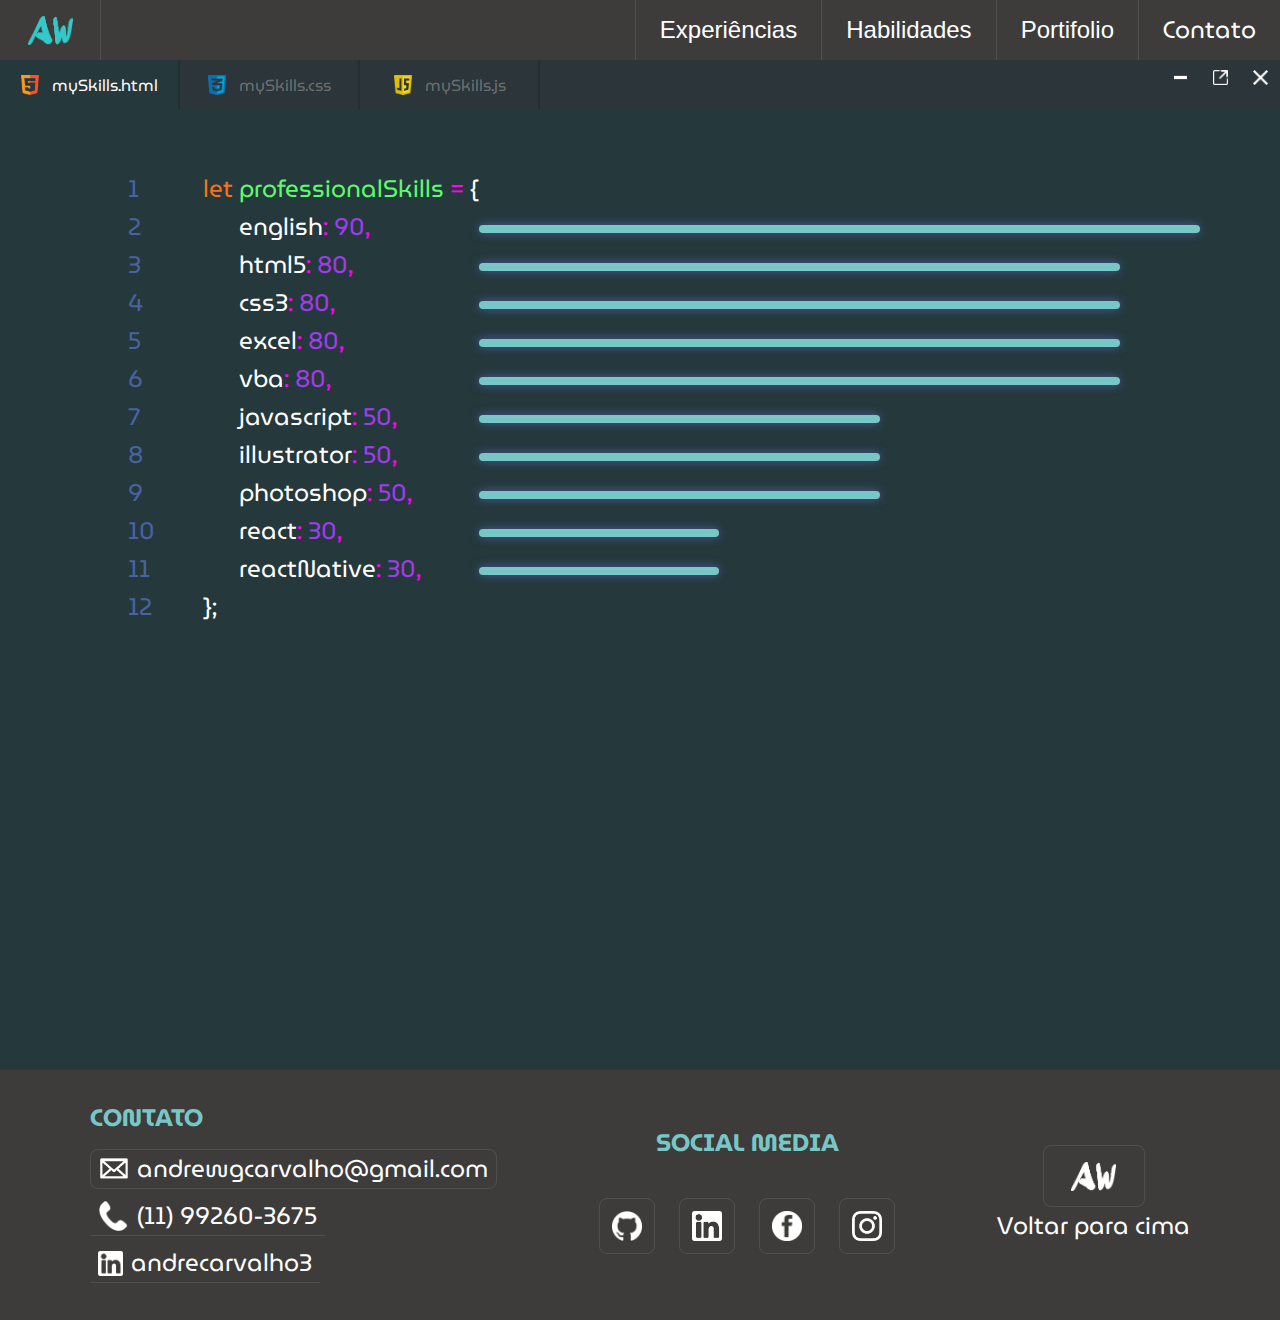
==== views/professional.html @ 93c4c9c8 "adding all pages" ====
<!DOCTYPE html>
<html lang="en">
    <head>
        <meta charset="UTF-8">
        <meta name="viewport" content="width=device-width, initial-scale=1.0">
        <title>Profissional

        </title>

        <link href="https://fonts.googleapis.com/css2?family=MuseoModerno:wght@400;600;800&display=swap" rel="stylesheet">

        <link rel="stylesheet" href="../styles/reset.css">
        <link rel="stylesheet" href="../styles/professional.css">
        <link rel="stylesheet" href="../styles/responsive.css">

    </head>
    <body>

         <header>
            <a class="aw-home" href="../index.html">
                <div id="icon-home"></div>
            </a>

            <div class="right-menu">
                <button class="menu-button">Experiências</button>
                <div class="dropdown-menu">
                    <a href="./education.html">Educação</a>
                    <a href="./exchange.html">Intercâmbio</a>
                    <a href="./internship.html">Estágio</a>
                    <a href="./freelance.html">Free Lances</a>
                </div>
            </div>

            <div class="right-menu">
                <button class="menu-button">Habilidades</button>
                <div class="dropdown-menu">
                    <a href="./professional.html">Profissionais</a>
                    <a href="./personal.html">Pessoais</a>                    
                    <a href="./courses.html">Cursos</a>
                </div>
            </div>

            <div class="right-menu">
                <button class="menu-button">Portifolio</button>
                <div class="dropdown-menu">
                    <a href="./web.html">Web</a>
                    <a href="./freelance.html">Design</a>

                </div>
            </div>

            <a class="a-contact" href="#contact">Contato</a>
        </header>

        <div id="main-professional">
            <div class="tab-title">
                <div class="html-tab1">
                    <div class="html-icon"></div>
                    mySkills.html
                </div>
                <div class="html-tab">
                    <div class="css-icon"></div>
                    mySkills.css</div>
                <div class="html-tab">
                    <div class="js-icon"></div>
                    mySkills.js
                </div>
                <div class="menu-fechar">
                    <div class="icon-minimize"></div>
                    <div class="icon-maximize"></div>
                    <div class="icon-fechar"></div>

                </div>

            </div>

            <div class="code">

                <div class="numbers-box">
                    <p class="numbers">1</p>
                    <p class="numbers">2</p>
                    <p class="numbers">3</p>
                    <p class="numbers">4</p>
                    <p class="numbers">5</p>
                    <p class="numbers">6</p>
                    <p class="numbers">7</p>
                    <p class="numbers">8</p>
                    <p class="numbers">9</p>
                    <p class="numbers">10</p>
                    <p class="numbers">11</p>
                    <p class="numbers">12</p>
                </div>

                <section id="professional">
                    <p>
                        <span style="color:#F87217">let</span>
                        <span style="color:#5EFB6E">professionalSkills</span>
                        <span style="color:#FF00FF">=</span>
                        {</p>
                    <p class="objects">english<span style="color:#FF00FF">:</span>
                        <span style="color:#A23BEC">90</span><span style="color:#FF00FF">,</span></p>
                    <p class="objects">html5<span style="color:#FF00FF">:</span>
                        <span style="color:#A23BEC">80</span><span style="color:#FF00FF">,</span></p>
                    <p class="objects">css3<span style="color:#FF00FF">:</span>
                        <span style="color:#A23BEC">80</span><span style="color:#FF00FF">,</span></p>
                    <p class="objects">excel<span style="color:#FF00FF">:</span>
                        <span style="color:#A23BEC">80</span><span style="color:#FF00FF">,</span></p>
                    <p class="objects">vba<span style="color:#FF00FF">:</span>
                        <span style="color:#A23BEC">80</span><span style="color:#FF00FF">,</span></p>
                    <p class="objects">javascript<span style="color:#FF00FF">:</span>
                        <span style="color:#A23BEC">50</span><span style="color:#FF00FF">,</span></p>
                    <p class="objects">illustrator<span style="color:#FF00FF">:</span>
                        <span style="color:#A23BEC">50</span><span style="color:#FF00FF">,</span></p>
                    <p class="objects">photoshop<span style="color:#FF00FF">:</span>
                        <span style="color:#A23BEC">50</span><span style="color:#FF00FF">,</span></p>
                    <p class="objects">react<span style="color:#FF00FF">:</span>
                        <span style="color:#A23BEC">30</span><span style="color:#FF00FF">,</span></p>
                    <p class="objects">reactNative<span style="color:#FF00FF">:</span>
                        <span style="color:#A23BEC">30</span><span style="color:#FF00FF">,</span></p>
                    <p>};</p>

                </section>

                <div class="bars-box">
                    <div class="english"></div>

                    <div class="html"></div>

                    <div class="html"></div>

                    <div class="html"></div>

                    <div class="html"></div>

                    <div class="js"></div>

                    <div class="js"></div>

                    <div class="js"></div>

                    <div class="react"></div>

                    <div class="react"></div>

                </div>
            </div>
        </div>

        <footer>

            <div id="contact">
                <h3>CONTATO</h3>
                <a class="contact-email" href="mailto:andrewgcarcalho@gmail.com?subject=Gostei do seu site, gostaria de conversar com você.&body=Olá, tudo bem? ...">
                    <div class="email-icon"></div>
                    <p>andrewgcarvalho@gmail.com</p>
                </a>
                <div class="contact-phone">
                    <div class="cellphone-icon"></div>
                    <p>(11) 99260-3675</p>
                </div>
                <div class="contact-linkedin">
                    <div class="linkedin-icon"></div>
                    <p>andrecarvalho3</p>
                </div>
            </div>

            <div class="socialBox">
                <h3>SOCIAL MEDIA</h3>
                <div class="socialBox-icons">
                    <a class="socialMedia" href="https://github.com/AndrehW27" target="_blank">
                        <div id="icon1"></div>
                    </a>
                    <a class="socialMedia" href="https://www.linkedin.com/in/andrecarvalho3/" target="_blank">
                        <div id="icon2"></div>
                    </a>
                    <a class="socialMedia" href="https://www.facebook.com/andrewillian.carvalho/" target="_blank">
                        <div id="icon3"></div>
                    </a>
                    <a class="socialMedia" href="https://www.instagram.com/andreh_w/" target="_blank">
                        <div id="icon4"></div>
                    </a>
                </div>
            </div>

            <div class="backToTop">
                <a class="aw-footer" href="#main-professional">
                    <div id="aw-icon-footer"></div>
                </a>
                <p>Voltar para cima</p>
            </div>

        </footer>

    </body>
</html>
---- styles/professional.css ----
/* PRIMEIRA SESSÃO */

#main-professional {
    display: flex;
    flex-direction: column;
}

.tab-title {
    display: flex;
    align-items: flex-end;
    height: 110px;
    background-color: #2C3539;
}

.html-tab1 {
    background-color: #25383C;
    display: flex;
    align-items: center;
    justify-content: center;
    height: 50px;
    width: 180px;
    border-right: 2px solid rgba(0, 0, 0, 0.1);
    color: white;
    padding: 0;
}

.html-icon {
    background-image: url(../assets/icons/html5.png);
    background-position: center;
    background-size: contain;
    background-repeat: no-repeat;
    height: 20px;
    width: 20px;
    border-radius: 2px;
    margin-right: 12px;
}

.css-icon {
    background-image: url(../assets/icons/css3.png);
    background-position: center;
    background-size: contain;
    background-repeat: no-repeat;
    height: 20px;
    width: 20px;
    border-radius: 2px;
    margin-right: 12px;
}

.js-icon {
    background-image: url(../assets/icons/js.png);
    background-position: center;
    background-size: contain;
    background-repeat: no-repeat;
    height: 20px;
    width: 20px;
    border-radius: 2px;
    margin-right: 12px;
}

.html-tab {
    display: flex;
    align-items: center;
    justify-content: center;
    height: 50px;
    width: 180px;
    border-right: 2px solid rgba(0, 0, 0, 0.1);
    color: rgba(255, 255, 255, 0.3);
}

.menu-fechar {
    position: absolute;
    right: 0;
    display: flex;
    transform: translateY(-20px);
    align-items: center;
    justify-content: center;
    height: 25px;
    width: 120px;
    color: rgba(255, 255, 255, 0.3);
}
.icon-minimize{
    background-image: url(../assets/icons/minimize.png);
    background-position: center;
    background-size: contain;
    background-repeat: no-repeat;
    height: 15px;
    width: 40px;

}
.icon-maximize{
    background-image: url(../assets/icons/maximize.png);
    background-position: center;
    background-size: contain;
    background-repeat: no-repeat;
    height: 15px;
    width: 40px;

}
.icon-fechar{
    background-image: url(../assets/icons/close.png);
    background-position: center;
    background-size: contain;
    background-repeat: no-repeat;
    height: 15px;
    width: 40px;

}


.code {
    display: flex;
}

.numbers-box {
    min-height: 100vh;
    background-color: #25383C;
    display: flex;
    flex-direction: column;
    align-items: flex-start;
    justify-content: flex-start;
    padding-left: 10%;
    padding-top: 60px;
}

.numbers {
    color: #4863A0;
}

#professional {
    min-height: 100vh;
    background-color: #25383C;
    display: flex;
    flex-direction: column;
    align-items: flex-start;
    justify-content: flex-start;
    padding-left: 48px;
    padding-top: 60px;
}

#professional p {
    color: var(--secundary-color);
}

.objects {
    padding-left: 36px;
}

.bars-box {
    min-height: 100vh;
    background-color: #25383C;
    display: flex;
    flex-direction: column;
    align-items: flex-start;
    justify-content: flex-start;
    flex: 1;
    padding-top: 115px;
}

/* .bar-border {
    border: 2px solid #4863A0;
    height: 12px;
    width: 70%;
    border-radius: 4px;
    box-sizing: border-box;
    margin-bottom: 26px;
    box-shadow: 0 0 10px #4863A0;
} */

.english {
    background-color: var(--third-color);
    height: 8px;
    width: 90%;
    border-radius: 6px;
    animation: english 4s;
    animation-timing-function: ease-in-out;
    box-shadow: 0 0 10px #4863A0;
    margin-bottom: 30px;
}

@keyframes english {
    0% {
        width: 0%;
    }
    100% {
        width: 90%;
    }
}

.html {
    background-color: var(--third-color);
    height: 8px;
    width: 80%;
    border-radius: 6px;
    animation: html 4s;
    animation-timing-function: ease-in-out;
    box-shadow: 0 0 10px #4863A0;
    margin-bottom: 30px;
}

@keyframes html {
    0% {
        width: 0%;
    }
    100% {
        width: 80%;
    }
}

.js {
    background-color: var(--third-color);
    height: 8px;
    width: 50%;
    border-radius: 6px;
    animation: js 4s;
    animation-timing-function: ease-in-out;
    box-shadow: 0 0 10px #4863A0;
    margin-bottom: 30px;
}

@keyframes js {
    0% {
        width: 0%;
    }
    100% {
        width: 50%;
    }
}

.react {
    background-color: var(--third-color);
    height: 8px;
    width: 30%;
    border-radius: 6px;
    animation: react 4s;
    animation-timing-function: ease-in-out;
    box-shadow: 0 0 10px #4863A0;
    margin-bottom: 30px;
}

@keyframes react {
    0% {
        width: 0%;
    }
    100% {
        width: 30%;
    }
}
---- styles/responsive.css ----
@media (max-width:770px) {
    /* HEADER */
    header .aw-home {
        width: 50px;
        border: none;
    }
    header #icon-home {
        height: 25px;
        width: 25px;
    }
    header .menu-button {
        font-size: 13px;
        padding: 0 8px;
    }
    header .dropdown-menu {
        min-width: 70px;
    }
    header .dropdown-menu a {
        font-size: 13px;
    }
    header .a-contact {
        font-size: 13px;
        padding: 0 8px;
    }
    /* FIRST-SECTION */
    #first-section h1 {
        font-size: 36px;
    }
    #first-section p {
        font-size: 18px;
    }
    /* SECOND-SECTION */
    .second-section {
        flex-direction: column;
    }
    .picture {
        height: 220px;
        width: 220px;
    }
    .second-section-text {
        margin: 0;
    }
    .second-section-text h2 {
        width: 90%;
        font-size: 24px;
        margin: 0;
    }
    .second-section-text ul {
        width: 90vw;
        font-size: 24px;
    }
    .second-section-text p {
        width: 90vw;
        font-size: 8px;
        margin: 0;
    }
    /* THIRD-SECTION */
    .third-section {
        grid-template-columns: 1fr;
        padding: 8px;
    }
    .grid-itens{
        height: 190px;
    }
    /* FOOTER */
    footer {
        flex-direction: column;
    }
    footer h3 {
        font-size: 22px;
    }
    footer p {
        font-size: 18px;
    }
    footer #contact {
        margin-top: 28px;
    }
    footer .socialBox {
        margin-top: 28px;
    }
    footer .backToTop {
        margin: 32px 0;
    }
    .aw-footer{
        margin-bottom: 12px;
    }
    /* PROFESSIONAL */
    .tab-title {
        font-size: 12px;
    }
    .html-icon {
        height: 15px;
        width: 15px;
        margin-right: 6px;
    }
    .css-icon {
        height: 15px;
        width: 15px;
        margin-right: 6px;
    }
    .js-icon {
        height: 15px;
        width: 15px;
        margin-right: 6px;
    }
    .menu-fechar {
        display: none;
    }
    .numbers-box p {
        font-size: 20px;
    }
    #professional {
        flex: 1;
    }
    #professional p {
        font-size: 20px;
    }
    .bars-box {
        display: none;
    }
}
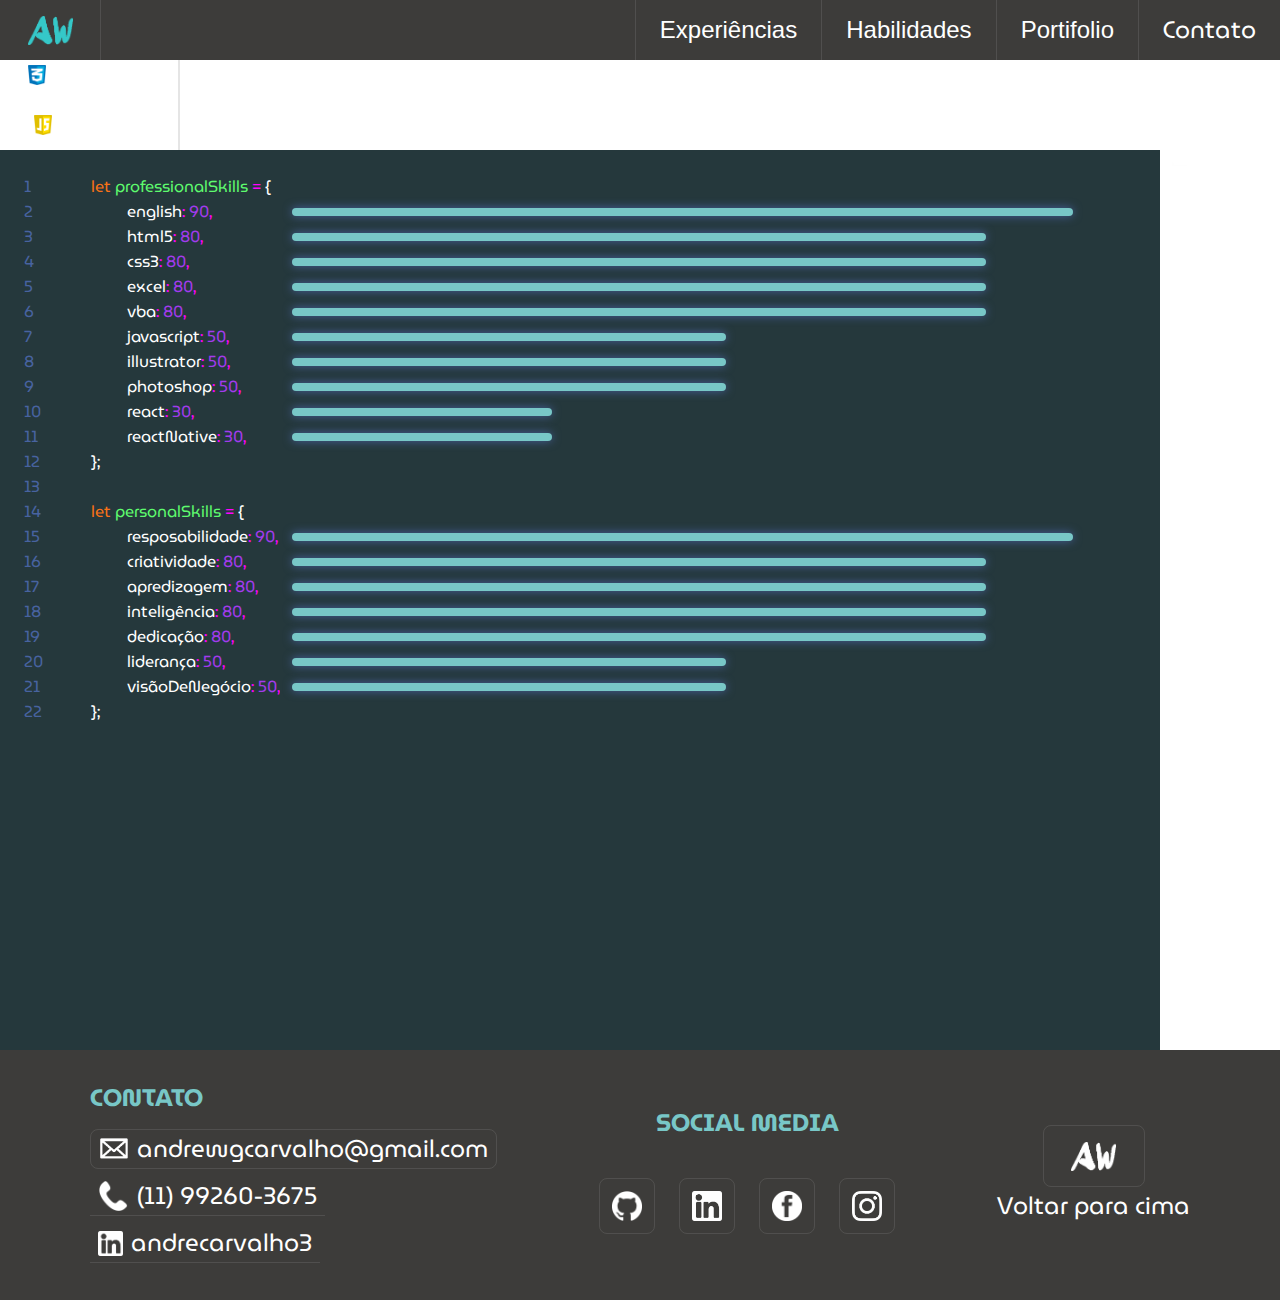
==== commit e42846e4: "first final version to PC" ====
--- a/views/professional.html
+++ b/views/professional.html
@@ -1,195 +1,264 @@
 <!DOCTYPE html>
 <html lang="en">
-    <head>
-        <meta charset="UTF-8">
-        <meta name="viewport" content="width=device-width, initial-scale=1.0">
-        <title>Profissional
-
-        </title>
-
-        <link href="https://fonts.googleapis.com/css2?family=MuseoModerno:wght@400;600;800&display=swap" rel="stylesheet">
-
-        <link rel="stylesheet" href="../styles/reset.css">
-        <link rel="stylesheet" href="../styles/professional.css">
-        <link rel="stylesheet" href="../styles/responsive.css">
-
-    </head>
-    <body>
-
-         <header>
-            <a class="aw-home" href="../index.html">
-                <div id="icon-home"></div>
+
+<head>
+    <meta charset="UTF-8">
+    <meta name="viewport" content="width=device-width, initial-scale=1.0">
+    <title>Profissional
+
+    </title>
+
+    <link href="https://fonts.googleapis.com/css2?family=MuseoModerno:wght@400;600;800&display=swap" rel="stylesheet">
+
+    <link rel="stylesheet" href="../styles/reset.css">
+    <link rel="stylesheet" href="../styles/professional.css">
+    <link rel="stylesheet" href="../styles/responsive.css">
+
+</head>
+
+<body>
+
+    <header>
+        <a class="aw-home" href="../index.html">
+            <div id="icon-home"></div>
+        </a>
+
+        <div class="right-menu">
+            <button class="menu-button">Experiências</button>
+            <div class="dropdown-menu">
+                <a href="./education.html">Educação</a>
+                <a href="./exchange.html">Intercâmbio</a>
+                <a href="./internship.html">Estágio</a>
+                <a href="./freelance.html">Free Lances</a>
+            </div>
+        </div>
+
+        <div class="right-menu">
+            <button class="menu-button">Habilidades</button>
+            <div class="dropdown-menu">
+                <a href="./professional.html">Profissionais</a>
+                <a href="./personal.html">Pessoais</a>
+                <a href="./courses.html">Cursos</a>
+            </div>
+        </div>
+
+        <div class="right-menu">
+            <button class="menu-button">Portifolio</button>
+            <div class="dropdown-menu">
+                <a href="./web.html">Web</a>
+                <a href="./freelance.html">Design</a>
+
+            </div>
+        </div>
+
+        <a class="a-contact" href="#contact">Contato</a>
+    </header>
+
+    <div id="main-professional">
+        <div class="tab-title">
+            <div class="html-tab1">
+                <div class="html-icon"></div>
+                mySkills.html
+            </div>
+            <div class="html-tab">
+                <div class="css-icon"></div>
+                mySkills.css
+            </div>
+            <div class="html-tab">
+                <div class="js-icon"></div>
+                mySkills.js
+            </div>
+            <div class="menu-fechar">
+                <div class="icon-minimize"></div>
+                <div class="icon-maximize"></div>
+                <div class="icon-fechar"></div>
+
+            </div>
+
+        </div>
+
+        <div class="code">
+
+            <div class="numbers-box">
+                <p class="numbers">1</p>
+                <p class="numbers">2</p>
+                <p class="numbers">3</p>
+                <p class="numbers">4</p>
+                <p class="numbers">5</p>
+                <p class="numbers">6</p>
+                <p class="numbers">7</p>
+                <p class="numbers">8</p>
+                <p class="numbers">9</p>
+                <p class="numbers">10</p>
+                <p class="numbers">11</p>
+                <p class="numbers">12</p>
+                <p class="numbers">13</p>
+                <p class="numbers">14</p>
+                <p class="numbers">15</p>
+                <p class="numbers">16</p>
+                <p class="numbers">17</p>
+                <p class="numbers">18</p>
+                <p class="numbers">19</p>
+                <p class="numbers">20</p>
+                <p class="numbers">21</p>
+                <p class="numbers">22</p>
+
+
+            </div>
+
+            <section id="professional">
+                <p>
+                    <span style="color:#F87217">let</span>
+                    <span style="color:#5EFB6E">professionalSkills</span>
+                    <span style="color:#FF00FF">=</span>
+                    {</p>
+                <p class="objects">english<span style="color:#FF00FF">:</span>
+                    <span style="color:#A23BEC">90</span><span style="color:#FF00FF">,</span></p>
+                <p class="objects">html5<span style="color:#FF00FF">:</span>
+                    <span style="color:#A23BEC">80</span><span style="color:#FF00FF">,</span></p>
+                <p class="objects">css3<span style="color:#FF00FF">:</span>
+                    <span style="color:#A23BEC">80</span><span style="color:#FF00FF">,</span></p>
+                <p class="objects">excel<span style="color:#FF00FF">:</span>
+                    <span style="color:#A23BEC">80</span><span style="color:#FF00FF">,</span></p>
+                <p class="objects">vba<span style="color:#FF00FF">:</span>
+                    <span style="color:#A23BEC">80</span><span style="color:#FF00FF">,</span></p>
+                <p class="objects">javascript<span style="color:#FF00FF">:</span>
+                    <span style="color:#A23BEC">50</span><span style="color:#FF00FF">,</span></p>
+                <p class="objects">illustrator<span style="color:#FF00FF">:</span>
+                    <span style="color:#A23BEC">50</span><span style="color:#FF00FF">,</span></p>
+                <p class="objects">photoshop<span style="color:#FF00FF">:</span>
+                    <span style="color:#A23BEC">50</span><span style="color:#FF00FF">,</span></p>
+                <p class="objects">react<span style="color:#FF00FF">:</span>
+                    <span style="color:#A23BEC">30</span><span style="color:#FF00FF">,</span></p>
+                <p class="objects">reactNative<span style="color:#FF00FF">:</span>
+                    <span style="color:#A23BEC">30</span><span style="color:#FF00FF">,</span></p>
+                <p>};</p>
+
+                <br>
+
+
+                <p>
+                    <span style="color:#F87217">let</span>
+                    <span style="color:#5EFB6E">personalSkills</span>
+                    <span style="color:#FF00FF">=</span>
+                    {</p>
+                <p class="objects">resposabilidade<span style="color:#FF00FF">:</span>
+                    <span style="color:#A23BEC">90</span><span style="color:#FF00FF">,</span></p>
+                <p class="objects">criatividade<span style="color:#FF00FF">:</span>
+                    <span style="color:#A23BEC">80</span><span style="color:#FF00FF">,</span></p>
+                <p class="objects">apredizagem<span style="color:#FF00FF">:</span>
+                    <span style="color:#A23BEC">80</span><span style="color:#FF00FF">,</span></p>
+                <p class="objects">inteligência<span style="color:#FF00FF">:</span>
+                    <span style="color:#A23BEC">80</span><span style="color:#FF00FF">,</span></p>
+                <p class="objects">dedicação<span style="color:#FF00FF">:</span>
+                    <span style="color:#A23BEC">80</span><span style="color:#FF00FF">,</span></p>
+                <p class="objects">liderança<span style="color:#FF00FF">:</span>
+                    <span style="color:#A23BEC">50</span><span style="color:#FF00FF">,</span></p>
+                <p class="objects">visãoDeNegócio<span style="color:#FF00FF">:</span>
+                    <span style="color:#A23BEC">50</span><span style="color:#FF00FF">,</span></p>
+
+
+                <p>};</p>
+
+            </section>
+
+            <div class="bars-box">
+
+                <!-- PROFESSIONAL -->
+
+                <!-- <div class="professional-bars"> -->
+
+                <div class="english"></div>
+
+                <div class="html"></div>
+
+                <div class="html"></div>
+
+                <div class="html"></div>
+
+                <div class="html"></div>
+
+                <div class="js"></div>
+
+                <div class="js"></div>
+
+                <div class="js"></div>
+
+                <div class="react"></div>
+
+                <div class="react2"></div>
+                <!-- </div> -->
+
+                <!-- <br><br><br> -->
+
+                <!-- PERSONAL -->
+
+                <!-- <div class="personal-bars"> -->
+
+                <div class="english"></div>
+
+                <div class="html"></div>
+
+                <div class="html"></div>
+
+                <div class="html"></div>
+
+                <div class="html"></div>
+
+                <div class="js"></div>
+
+                <div class="js"></div>
+                <!-- </div> -->
+            </div>
+        </div>
+    </div>
+
+    <footer>
+
+        <div id="contact">
+            <h3>CONTATO</h3>
+            <a class="contact-email"
+                href="mailto:andrewgcarcalho@gmail.com?subject=Gostei do seu site, gostaria de conversar com você.&body=Olá, tudo bem? ...">
+                <div class="email-icon"></div>
+                <p>andrewgcarvalho@gmail.com</p>
             </a>
-
-            <div class="right-menu">
-                <button class="menu-button">Experiências</button>
-                <div class="dropdown-menu">
-                    <a href="./education.html">Educação</a>
-                    <a href="./exchange.html">Intercâmbio</a>
-                    <a href="./internship.html">Estágio</a>
-                    <a href="./freelance.html">Free Lances</a>
-                </div>
-            </div>
-
-            <div class="right-menu">
-                <button class="menu-button">Habilidades</button>
-                <div class="dropdown-menu">
-                    <a href="./professional.html">Profissionais</a>
-                    <a href="./personal.html">Pessoais</a>                    
-                    <a href="./courses.html">Cursos</a>
-                </div>
-            </div>
-
-            <div class="right-menu">
-                <button class="menu-button">Portifolio</button>
-                <div class="dropdown-menu">
-                    <a href="./web.html">Web</a>
-                    <a href="./freelance.html">Design</a>
-
-                </div>
-            </div>
-
-            <a class="a-contact" href="#contact">Contato</a>
-        </header>
-
-        <div id="main-professional">
-            <div class="tab-title">
-                <div class="html-tab1">
-                    <div class="html-icon"></div>
-                    mySkills.html
-                </div>
-                <div class="html-tab">
-                    <div class="css-icon"></div>
-                    mySkills.css</div>
-                <div class="html-tab">
-                    <div class="js-icon"></div>
-                    mySkills.js
-                </div>
-                <div class="menu-fechar">
-                    <div class="icon-minimize"></div>
-                    <div class="icon-maximize"></div>
-                    <div class="icon-fechar"></div>
-
-                </div>
-
-            </div>
-
-            <div class="code">
-
-                <div class="numbers-box">
-                    <p class="numbers">1</p>
-                    <p class="numbers">2</p>
-                    <p class="numbers">3</p>
-                    <p class="numbers">4</p>
-                    <p class="numbers">5</p>
-                    <p class="numbers">6</p>
-                    <p class="numbers">7</p>
-                    <p class="numbers">8</p>
-                    <p class="numbers">9</p>
-                    <p class="numbers">10</p>
-                    <p class="numbers">11</p>
-                    <p class="numbers">12</p>
-                </div>
-
-                <section id="professional">
-                    <p>
-                        <span style="color:#F87217">let</span>
-                        <span style="color:#5EFB6E">professionalSkills</span>
-                        <span style="color:#FF00FF">=</span>
-                        {</p>
-                    <p class="objects">english<span style="color:#FF00FF">:</span>
-                        <span style="color:#A23BEC">90</span><span style="color:#FF00FF">,</span></p>
-                    <p class="objects">html5<span style="color:#FF00FF">:</span>
-                        <span style="color:#A23BEC">80</span><span style="color:#FF00FF">,</span></p>
-                    <p class="objects">css3<span style="color:#FF00FF">:</span>
-                        <span style="color:#A23BEC">80</span><span style="color:#FF00FF">,</span></p>
-                    <p class="objects">excel<span style="color:#FF00FF">:</span>
-                        <span style="color:#A23BEC">80</span><span style="color:#FF00FF">,</span></p>
-                    <p class="objects">vba<span style="color:#FF00FF">:</span>
-                        <span style="color:#A23BEC">80</span><span style="color:#FF00FF">,</span></p>
-                    <p class="objects">javascript<span style="color:#FF00FF">:</span>
-                        <span style="color:#A23BEC">50</span><span style="color:#FF00FF">,</span></p>
-                    <p class="objects">illustrator<span style="color:#FF00FF">:</span>
-                        <span style="color:#A23BEC">50</span><span style="color:#FF00FF">,</span></p>
-                    <p class="objects">photoshop<span style="color:#FF00FF">:</span>
-                        <span style="color:#A23BEC">50</span><span style="color:#FF00FF">,</span></p>
-                    <p class="objects">react<span style="color:#FF00FF">:</span>
-                        <span style="color:#A23BEC">30</span><span style="color:#FF00FF">,</span></p>
-                    <p class="objects">reactNative<span style="color:#FF00FF">:</span>
-                        <span style="color:#A23BEC">30</span><span style="color:#FF00FF">,</span></p>
-                    <p>};</p>
-
-                </section>
-
-                <div class="bars-box">
-                    <div class="english"></div>
-
-                    <div class="html"></div>
-
-                    <div class="html"></div>
-
-                    <div class="html"></div>
-
-                    <div class="html"></div>
-
-                    <div class="js"></div>
-
-                    <div class="js"></div>
-
-                    <div class="js"></div>
-
-                    <div class="react"></div>
-
-                    <div class="react"></div>
-
-                </div>
-            </div>
-        </div>
-
-        <footer>
-
-            <div id="contact">
-                <h3>CONTATO</h3>
-                <a class="contact-email" href="mailto:andrewgcarcalho@gmail.com?subject=Gostei do seu site, gostaria de conversar com você.&body=Olá, tudo bem? ...">
-                    <div class="email-icon"></div>
-                    <p>andrewgcarvalho@gmail.com</p>
-                </a>
-                <div class="contact-phone">
-                    <div class="cellphone-icon"></div>
-                    <p>(11) 99260-3675</p>
-                </div>
-                <div class="contact-linkedin">
-                    <div class="linkedin-icon"></div>
-                    <p>andrecarvalho3</p>
-                </div>
-            </div>
-
-            <div class="socialBox">
-                <h3>SOCIAL MEDIA</h3>
-                <div class="socialBox-icons">
-                    <a class="socialMedia" href="https://github.com/AndrehW27" target="_blank">
-                        <div id="icon1"></div>
-                    </a>
-                    <a class="socialMedia" href="https://www.linkedin.com/in/andrecarvalho3/" target="_blank">
-                        <div id="icon2"></div>
-                    </a>
-                    <a class="socialMedia" href="https://www.facebook.com/andrewillian.carvalho/" target="_blank">
-                        <div id="icon3"></div>
-                    </a>
-                    <a class="socialMedia" href="https://www.instagram.com/andreh_w/" target="_blank">
-                        <div id="icon4"></div>
-                    </a>
-                </div>
-            </div>
-
-            <div class="backToTop">
-                <a class="aw-footer" href="#main-professional">
-                    <div id="aw-icon-footer"></div>
-                </a>
-                <p>Voltar para cima</p>
-            </div>
-
-        </footer>
-
-    </body>
+            <div class="contact-phone">
+                <div class="cellphone-icon"></div>
+                <p>(11) 99260-3675</p>
+            </div>
+            <div class="contact-linkedin">
+                <div class="linkedin-icon"></div>
+                <p>andrecarvalho3</p>
+            </div>
+        </div>
+
+        <div class="socialBox">
+            <h3>SOCIAL MEDIA</h3>
+            <div class="socialBox-icons">
+                <a class="socialMedia" href="https://github.com/AndrehW27" target="_blank">
+                    <div id="icon1"></div>
+                </a>
+                <a class="socialMedia" href="https://www.linkedin.com/in/andrecarvalho3/" target="_blank">
+                    <div id="icon2"></div>
+                </a>
+                <a class="socialMedia" href="https://www.facebook.com/andrewillian.carvalho/" target="_blank">
+                    <div id="icon3"></div>
+                </a>
+                <a class="socialMedia" href="https://www.instagram.com/andreh_w/" target="_blank">
+                    <div id="icon4"></div>
+                </a>
+            </div>
+        </div>
+
+        <div class="backToTop">
+            <a class="aw-footer" href="#main-professional">
+                <div id="aw-icon-footer"></div>
+            </a>
+            <p>Voltar para cima</p>
+        </div>
+
+    </footer>
+
+</body>
+
 </html>--- a/styles/professional.css
+++ b/styles/professional.css
@@ -1,14 +1,16 @@
 /* PRIMEIRA SESSÃO */
 
-#main-professional {
-    display: flex;
-    flex-direction: column;
-}
-
-.tab-title {
-    display: flex;
-    align-items: flex-end;
-    height: 110px;
+#first-section-professional {
+    display: flex;
+    flex-direction: column;
+    transform: translateY(10px);
+    height: 100vh;
+}
+
+#tab-title {
+    display: flex;
+    align-items: flex-start;
+    height: 50px;
     background-color: #2C3539;
 }
 
@@ -22,39 +24,7 @@
     border-right: 2px solid rgba(0, 0, 0, 0.1);
     color: white;
     padding: 0;
-}
-
-.html-icon {
-    background-image: url(../assets/icons/html5.png);
-    background-position: center;
-    background-size: contain;
-    background-repeat: no-repeat;
-    height: 20px;
-    width: 20px;
-    border-radius: 2px;
-    margin-right: 12px;
-}
-
-.css-icon {
-    background-image: url(../assets/icons/css3.png);
-    background-position: center;
-    background-size: contain;
-    background-repeat: no-repeat;
-    height: 20px;
-    width: 20px;
-    border-radius: 2px;
-    margin-right: 12px;
-}
-
-.js-icon {
-    background-image: url(../assets/icons/js.png);
-    background-position: center;
-    background-size: contain;
-    background-repeat: no-repeat;
-    height: 20px;
-    width: 20px;
-    border-radius: 2px;
-    margin-right: 12px;
+    cursor: pointer;
 }
 
 .html-tab {
@@ -65,61 +35,133 @@
     width: 180px;
     border-right: 2px solid rgba(0, 0, 0, 0.1);
     color: rgba(255, 255, 255, 0.3);
+    cursor: pointer;
+}
+
+.html-tab:hover {
+    background-color: #25383C;
+}
+
+.html-tab:active {
+    background-color: #800517;
+}
+
+.html-tab:hover~.html-tab1 {
+    background-color: #2C3539;
+}
+
+.html-icon {
+    background-image: url(../assets/icons/html5.png);
+    background-position: center;
+    background-size: contain;
+    background-repeat: no-repeat;
+    height: 20px;
+    width: 20px;
+    border-radius: 2px;
+    margin-right: 12px;
+}
+
+.css-icon {
+    background-image: url(../assets/icons/css3.png);
+    background-position: center;
+    background-size: contain;
+    background-repeat: no-repeat;
+    height: 20px;
+    width: 20px;
+    border-radius: 2px;
+    margin-right: 12px;
+}
+
+.js-icon {
+    background-image: url(../assets/icons/js.png);
+    background-position: center;
+    background-size: contain;
+    background-repeat: no-repeat;
+    height: 20px;
+    width: 20px;
+    border-radius: 2px;
+    margin-right: 12px;
 }
 
 .menu-fechar {
-    position: absolute;
+    float: right;
+    position: relative;
     right: 0;
     display: flex;
-    transform: translateY(-20px);
+    /* transform: translateY(-20px); */
     align-items: center;
     justify-content: center;
-    height: 25px;
+    height: 22px;
     width: 120px;
     color: rgba(255, 255, 255, 0.3);
-}
-.icon-minimize{
+    padding-top: 6px;
+
+}
+
+.icon-minimize {
     background-image: url(../assets/icons/minimize.png);
     background-position: center;
     background-size: contain;
     background-repeat: no-repeat;
     height: 15px;
     width: 40px;
-
-}
-.icon-maximize{
+    cursor: pointer;
+    height: 100%;
+}
+
+.icon-minimize:active {
+    background-color: red;
+}
+
+.icon-maximize {
     background-image: url(../assets/icons/maximize.png);
     background-position: center;
     background-size: contain;
     background-repeat: no-repeat;
     height: 15px;
     width: 40px;
-
-}
-.icon-fechar{
+    cursor: pointer;
+    height: 100%;
+}
+
+.icon-maximize:active {
+    background-color: red;
+}
+
+.icon-fechar {
     background-image: url(../assets/icons/close.png);
     background-position: center;
     background-size: contain;
     background-repeat: no-repeat;
     height: 15px;
     width: 40px;
-
-}
-
+    cursor: pointer;
+    height: 100%;
+}
+
+.icon-fechar:active {
+    background-color: red;
+}
 
 .code {
     display: flex;
+    background-color: #25383C;
 }
 
 .numbers-box {
-    min-height: 100vh;
+    min-height: 100%;
     background-color: #25383C;
     display: flex;
     flex-direction: column;
     align-items: flex-start;
     justify-content: flex-start;
-    padding-left: 10%;
-    padding-top: 60px;
+    padding-left: 24px;
+    padding-top: 24px;
+    font-size: 16px;
+}
+
+.numbers-box p {
+    font-size: 16px;
 }
 
 .numbers {
@@ -127,18 +169,19 @@
 }
 
 #professional {
-    min-height: 100vh;
+    /* min-height: 100%; */
     background-color: #25383C;
     display: flex;
     flex-direction: column;
     align-items: flex-start;
     justify-content: flex-start;
     padding-left: 48px;
-    padding-top: 60px;
+    padding-top: 24px;
 }
 
 #professional p {
     color: var(--secundary-color);
+    font-size: 16px;
 }
 
 .objects {
@@ -153,28 +196,36 @@
     align-items: flex-start;
     justify-content: flex-start;
     flex: 1;
-    padding-top: 115px;
-}
-
-/* .bar-border {
-    border: 2px solid #4863A0;
-    height: 12px;
-    width: 70%;
-    border-radius: 4px;
-    box-sizing: border-box;
-    margin-bottom: 26px;
-    box-shadow: 0 0 10px #4863A0;
+    padding-top: 58px;
+    padding-left: 12px;
+}
+
+/* .professional-bars {
+    min-height: 50vh;
+
+    display: flex;
+
+
+    flex-direction: column;
+    align-items: flex-start;
+    justify-content: flex-start;
+    padding-top: 60px;
 } */
 
+/* .personal-bars {
+    padding-top: 60px;
+} */
+
 .english {
     background-color: var(--third-color);
     height: 8px;
     width: 90%;
     border-radius: 6px;
-    animation: english 4s;
-    animation-timing-function: ease-in-out;
-    box-shadow: 0 0 10px #4863A0;
-    margin-bottom: 30px;
+    animation: english 8s;
+    animation-timing-function: ease-in-out;
+    animation-iteration-count: infinite;
+    box-shadow: 0 0 10px #4863A0;
+    margin-bottom: 17px;
 }
 
 @keyframes english {
@@ -191,10 +242,11 @@
     height: 8px;
     width: 80%;
     border-radius: 6px;
-    animation: html 4s;
-    animation-timing-function: ease-in-out;
-    box-shadow: 0 0 10px #4863A0;
-    margin-bottom: 30px;
+    animation: html 8s;
+    animation-timing-function: ease-in-out;
+    animation-iteration-count: infinite;
+    box-shadow: 0 0 10px #4863A0;
+    margin-bottom: 17px;
 }
 
 @keyframes html {
@@ -211,10 +263,11 @@
     height: 8px;
     width: 50%;
     border-radius: 6px;
-    animation: js 4s;
-    animation-timing-function: ease-in-out;
-    box-shadow: 0 0 10px #4863A0;
-    margin-bottom: 30px;
+    animation: js 8s;
+    animation-timing-function: ease-in-out;
+    animation-iteration-count: infinite;
+    box-shadow: 0 0 10px #4863A0;
+    margin-bottom: 17px;
 }
 
 @keyframes js {
@@ -231,10 +284,11 @@
     height: 8px;
     width: 30%;
     border-radius: 6px;
-    animation: react 4s;
-    animation-timing-function: ease-in-out;
-    box-shadow: 0 0 10px #4863A0;
-    margin-bottom: 30px;
+    animation: react 8s;
+    animation-timing-function: ease-in-out;
+    animation-iteration-count: infinite;
+    box-shadow: 0 0 10px #4863A0;
+    margin-bottom: 17px;
 }
 
 @keyframes react {
@@ -244,4 +298,25 @@
     100% {
         width: 30%;
     }
+}
+
+.react2 {
+    background-color: var(--third-color);
+    height: 8px;
+    width: 30%;
+    border-radius: 6px;
+    animation: react 8s;
+    animation-timing-function: ease-in-out;
+    animation-iteration-count: infinite;
+    box-shadow: 0 0 10px #4863A0;
+    margin-bottom: 92px;
+}
+
+@keyframes react2 {
+    0% {
+        width: 0%;
+    }
+    100% {
+        width: 30%;
+    }
 }--- a/styles/responsive.css
+++ b/styles/responsive.css
@@ -59,7 +59,7 @@
         grid-template-columns: 1fr;
         padding: 8px;
     }
-    .grid-itens{
+    .grid-itens {
         height: 190px;
     }
     /* FOOTER */
@@ -81,8 +81,12 @@
     footer .backToTop {
         margin: 32px 0;
     }
-    .aw-footer{
-        margin-bottom: 12px;
+    .aw-footer {
+        margin-bottom: 13px;
+    }
+    /* WEB */
+    #img1-box {
+        flex-direction: column;
     }
     /* PROFESSIONAL */
     .tab-title {
@@ -106,16 +110,41 @@
     .menu-fechar {
         display: none;
     }
+    .numbers-box {
+        padding-top: 28px;
+        padding-left: 12px;
+    }
     .numbers-box p {
-        font-size: 20px;
+        font-size: 12px;
     }
     #professional {
+        padding-left: 12px;
         flex: 1;
     }
     #professional p {
-        font-size: 20px;
+        font-size: 12px;
     }
     .bars-box {
-        display: none;
+        padding-top: 50px;
+        padding-left: 0px;
+    }
+    .english {
+        height: 6px;
+        margin-bottom: 13px;
+    }
+    .html {
+        height: 6px;
+        margin-bottom: 13px;
+    }
+    .js {
+        height: 6px;
+        margin-bottom: 13px;
+    }
+    .react {
+        height: 6px;
+        margin-bottom: 13px;
+    }
+    .react2 {
+        margin-bottom: 78px;
     }
 }